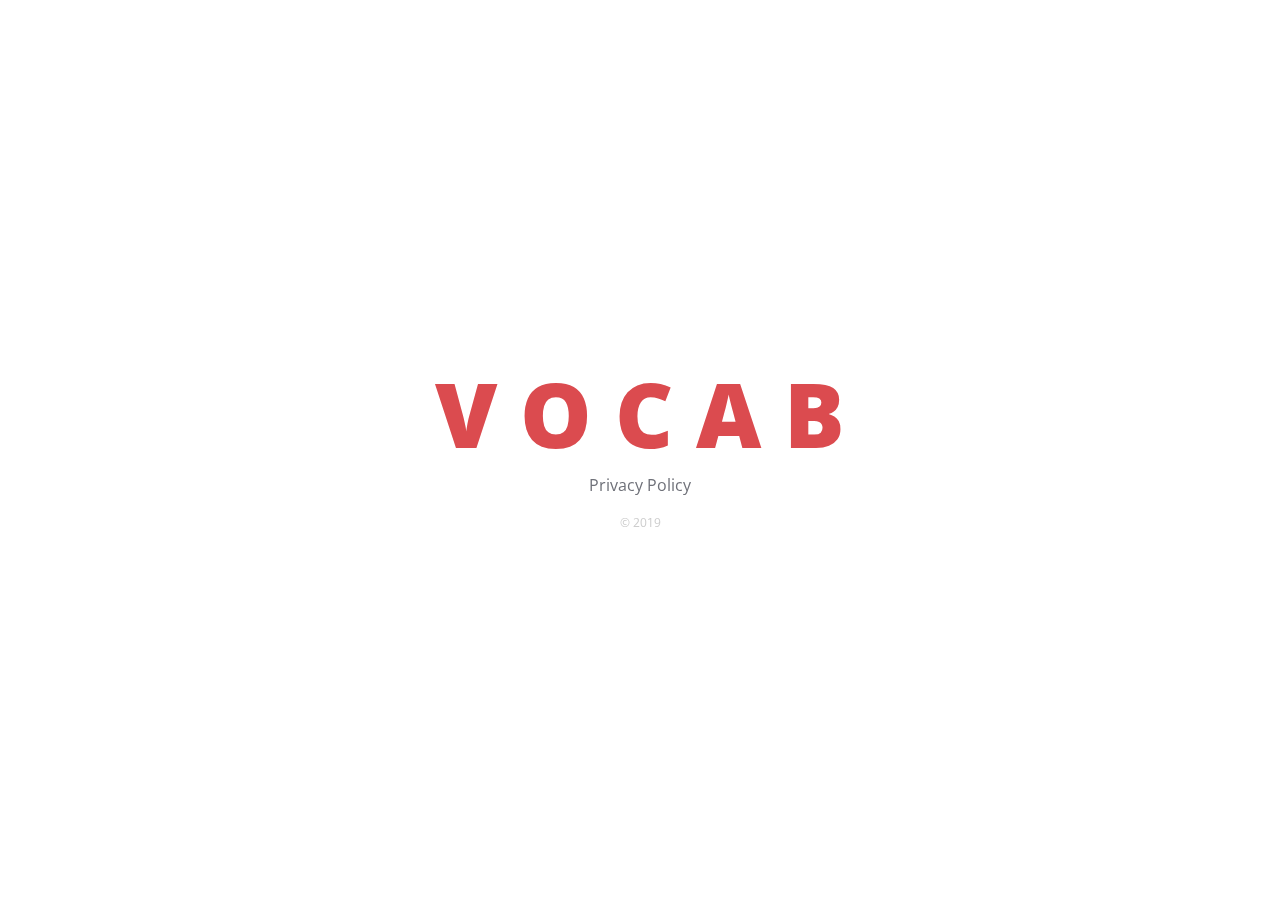
==== index.html @ 17fffceb "index design completed" ====
<!DOCTYPE html>
<html>
    <head>
        <link rel="stylesheet" href="style.css">
    </head>
    <body>
        <header id="index-container">
            <h1>V O C A B</h1>
            <a href="privacyPolicy.html">Privacy Policy</a>
            <p id="copyright">&copy; 2019</p>
        </header>
    </body>
</html>
---- style.css ----
@import url('https://fonts.googleapis.com/css?family=Open+Sans:400,600,700,800');
body {
    text-align: center;
    font-family: 'Open Sans', sans-serif;
    text-decoration: none;
}
h1 {
    font-size: 10vh;
    font-weight: 800;
    margin: 0px 0px;
    color: #DB4B4F;
}
a {
    text-decoration: none;
}
a:link,
a:visited {
    color: #6F7179;
}
a:hover {
    color: #AAAAAA;
}
#index-container {
    position: fixed;
    top: 50%;
    left: 50%;
    transform: translate(-50%, -50%);
}
#copyright {
    font-size: 0.75em;
    color: #CDCDCD;
    margin: 2vh 0px;
}
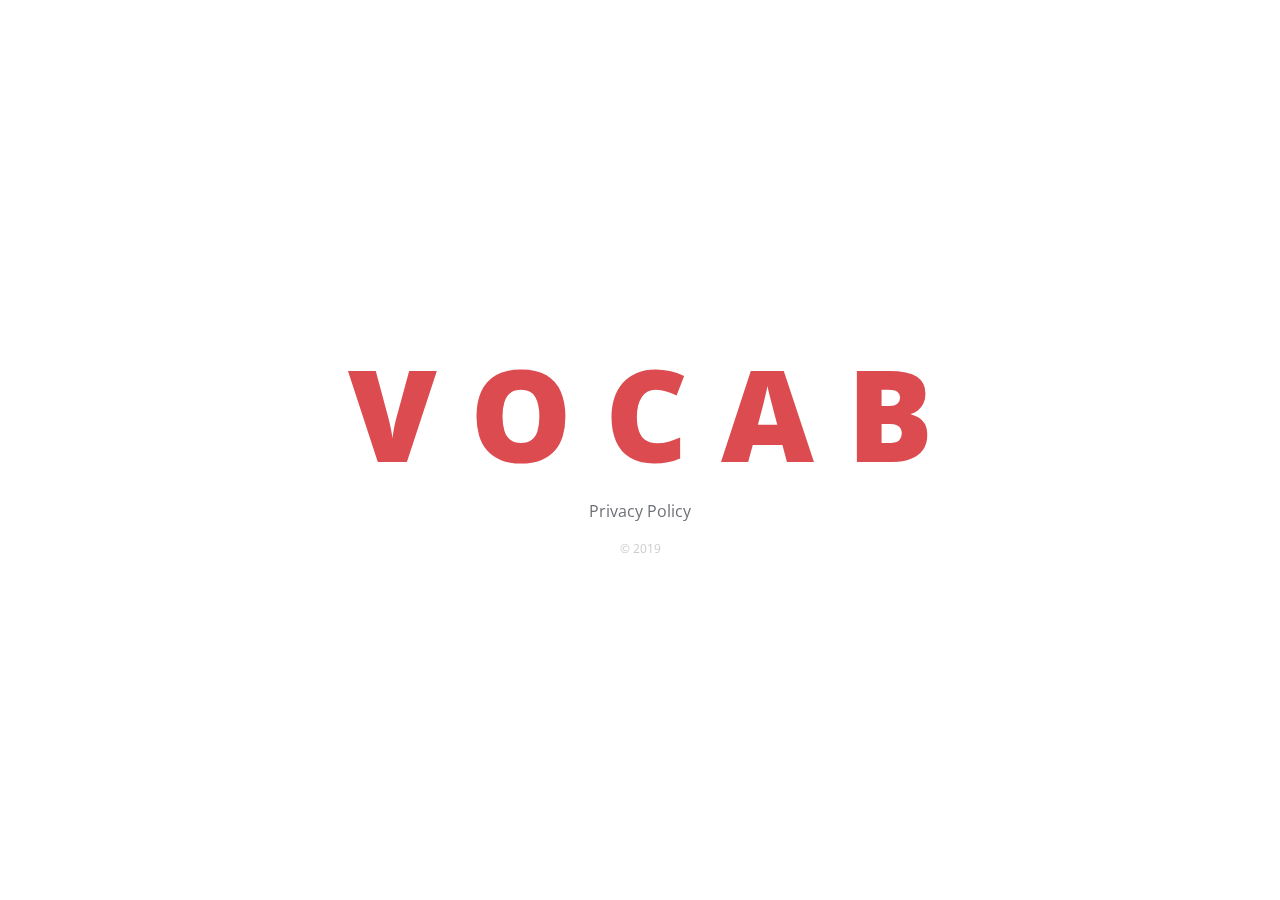
==== commit 18238af3: "Set basic privacy policy template" ====
--- a/index.html
+++ b/index.html
@@ -2,6 +2,7 @@
 <html>
     <head>
         <link rel="stylesheet" href="style.css">
+        <title>VOCAB</title>
     </head>
     <body>
         <header id="index-container">
--- a/style.css
+++ b/style.css
@@ -4,11 +4,40 @@
     font-family: 'Open Sans', sans-serif;
     text-decoration: none;
 }
+section {
+    border-style: solid;
+    border-width: 1px;
+    border-color: #AAAAAA;
+    border-radius: 10px;
+    margin-left: 20vw;
+    margin-right: 20vw;
+    margin-top: 40px;
+    padding: 5% 7% 3% 7%;
+    text-align: justify;
+}
+div {
+    margin-bottom: 40px;
+}
 h1 {
-    font-size: 10vh;
+    font-size: 10vw;
     font-weight: 800;
     margin: 0px 0px;
     color: #DB4B4F;
+}
+h2 {
+    font-size: 3vw;
+    margin-top: 0px;
+}
+h3 {
+    font-size: 1.5vw;
+}
+h4 {
+    font-size: 1vw;
+    color: #6F7179;
+}
+p,
+li {
+    color: #6F7179;
 }
 a {
     text-decoration: none;
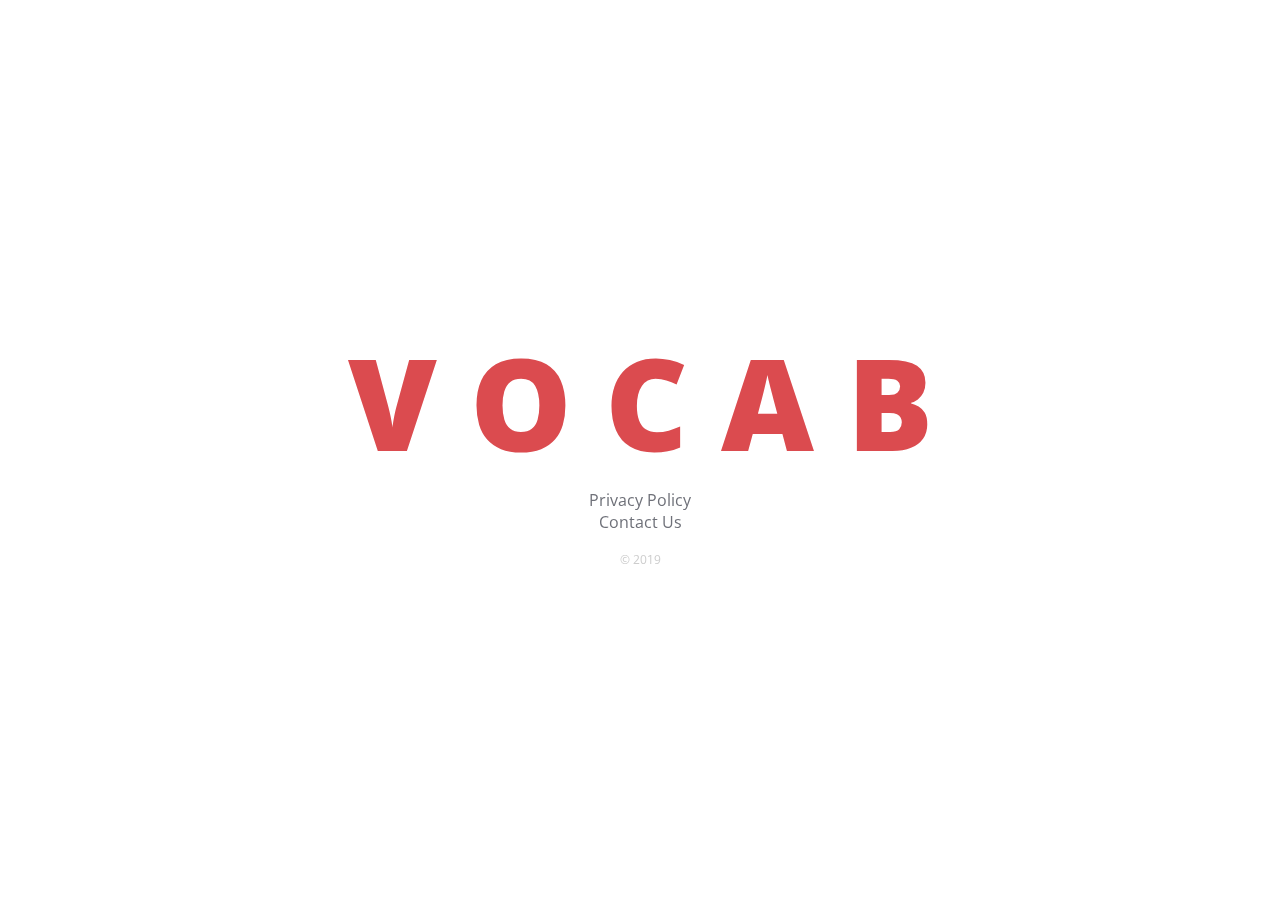
==== commit e92c0f4f: "Created `contactUs` page" ====
--- a/index.html
+++ b/index.html
@@ -8,6 +8,8 @@
         <header id="index-container">
             <h1>V O C A B</h1>
             <a href="privacyPolicy.html">Privacy Policy</a>
+            <br>
+            <a href="contactUs.html">Contact Us</a>
             <p id="copyright">&copy; 2019</p>
         </header>
     </body>
--- a/style.css
+++ b/style.css
@@ -4,19 +4,15 @@
     font-family: 'Open Sans', sans-serif;
     text-decoration: none;
 }
+nav {
+    margin: 0 0;
+}
 section {
     border-style: solid;
     border-width: 1px;
     border-color: #AAAAAA;
     border-radius: 10px;
-    margin-left: 20vw;
-    margin-right: 20vw;
-    margin-top: 40px;
-    padding: 5% 7% 3% 7%;
     text-align: justify;
-}
-div {
-    margin-bottom: 40px;
 }
 h1 {
     font-size: 10vw;
@@ -25,14 +21,9 @@
     color: #DB4B4F;
 }
 h2 {
-    font-size: 3vw;
     margin-top: 0px;
 }
-h3 {
-    font-size: 1.5vw;
-}
 h4 {
-    font-size: 1vw;
     color: #6F7179;
 }
 p,
@@ -48,6 +39,12 @@
 }
 a:hover {
     color: #AAAAAA;
+}
+.link {
+    text-decoration: underline;
+}
+#redText {
+    color: #DB4B4F;
 }
 #index-container {
     position: fixed;
@@ -59,4 +56,186 @@
     font-size: 0.75em;
     color: #CDCDCD;
     margin: 2vh 0px;
+}
+/* Extra small devices (phones, 600px and down) */
+@media only screen and (max-width: 600px) {
+    section {
+        margin-top: 2vw;
+        margin-left: 1vw;
+        margin-right: 1vw;
+        padding: 0% 3% 0% 3%;
+    }
+    div {
+        margin-bottom: 3vw;
+    }
+    h2 {
+        margin-bottom: 1vw;
+        font-size: 5vw;
+    }
+    h3 {
+        margin-top: 2vw;
+        margin-bottom: 1vw;
+        font-size: 3.5vw;
+    }
+    h4 {
+        margin-top: 2vw;
+        margin-bottom: 0;
+    }
+    p {
+        margin-top: 1vw;
+        margin-bottom: 1vw;
+    }
+    ul {
+        margin-top: 1.5vw;
+        padding-left: 6vw;
+    }
+    li {
+        margin-top: 1vw;
+    }
+}  
+/* Small devices (portrait tablets and large phones, 600px and up) */
+@media only screen and (min-width: 600px) {
+    section {
+        margin-top: 2vw;
+        margin-left: 3vw;
+        margin-right: 4vw;
+        padding: 0.5% 4% 1% 4%;
+    }
+    div {
+        margin-bottom: 3vw;
+    }
+    h2 {
+        margin-bottom: 1vw;
+        font-size: 5vw;
+    }
+    h3 {
+        margin-top: 2vw;
+        margin-bottom: 0vw;
+        font-size: 3vw;
+    }
+    h4 {
+        margin-top: 1.5vw;
+        margin-bottom: 0;
+    }
+    p {
+        margin-top: 1vw;
+        margin-bottom: 1vw;
+    }
+    ul {
+        margin-top: 1.5vw;
+        padding-left: 5vw;
+    }
+    li {
+        margin-top: 1vw;
+    }
+}
+/* Medium devices (landscape tablets, 768px and up) */
+@media only screen and (min-width: 768px) {
+    section {
+        margin-top: 2vw;
+        margin-left: 5vw;
+        margin-right: 5vw;
+        padding: 2% 5% 2% 5%;
+    }
+    div {
+        margin-bottom: 3vw;
+    }
+    h2 {
+        margin-bottom: 1vw;
+        font-size: 4vw;
+    }
+    h3 {
+        margin-top: 2vw;
+        margin-bottom: 0vw;
+        font-size: 2.5vw;
+    }
+    h4 {
+        margin-top: 1.5vw;
+        margin-bottom: 0;
+    }
+    p {
+        margin-top: 1vw;
+        margin-bottom: 1vw;
+    }
+    ul {
+        margin-top: 1.5vw;
+        padding-left: 4vw;
+    }
+    li {
+        margin-top: 1vw;
+    }
+} 
+/* Large devices (laptops/desktops, 992px and up) */
+@media only screen and (min-width: 992px) {
+    section {
+        margin-top: 2vw;
+        margin-left: 10vw;
+        margin-right: 10vw;
+        padding: 3% 6% 2% 6%;
+    }
+    h2 {
+        margin-bottom: 1vw;
+        font-size: 4vw;
+    }
+    h3 {
+        margin-top: 2vw;
+        margin-bottom: 0vw;
+        font-size: 2vw;
+    }
+    h4 {
+        margin-top: 1.5vw;
+        margin-bottom: 0;
+    }
+    p {
+        margin-top: 1vw;
+        margin-bottom: 1vw;
+    }
+    ul {
+        margin-top: 1.5vw;
+        padding-left: 3vw;
+    }
+    li {
+        margin-top: 1vw;
+    }
+} 
+/* Extra large devices (large laptops and desktops, 1200px and up) */
+@media only screen and (min-width: 1200px) {
+    section {
+        margin-top: 3vw;
+        margin-left: 20vw;
+        margin-right: 20vw;
+        padding: 5% 7% 3% 7%;
+    }
+    div {
+        margin-bottom: 40px;
+    }
+    h2 {
+        margin-bottom: 2vw;
+        font-size: 3vw;
+    }
+    h3 {
+        margin-top: 2vw;
+        margin-bottom: 0vw;
+        font-size: 1.5vw;
+    }
+    h4 {
+        margin-top: 1.5vw;
+        margin-bottom: 0;
+        font-size: 1.2vw;
+    }
+    ul {
+        margin-top: 1.5vw;
+        padding-left: 2.5vw;
+    }
+    p,
+    li {
+        font-size: 1.2vw;
+    }
+    p {
+        margin-top: 1vw;
+        margin-bottom: 1vw;
+    }
+    li {
+        margin-top: 1vw;
+    }
 }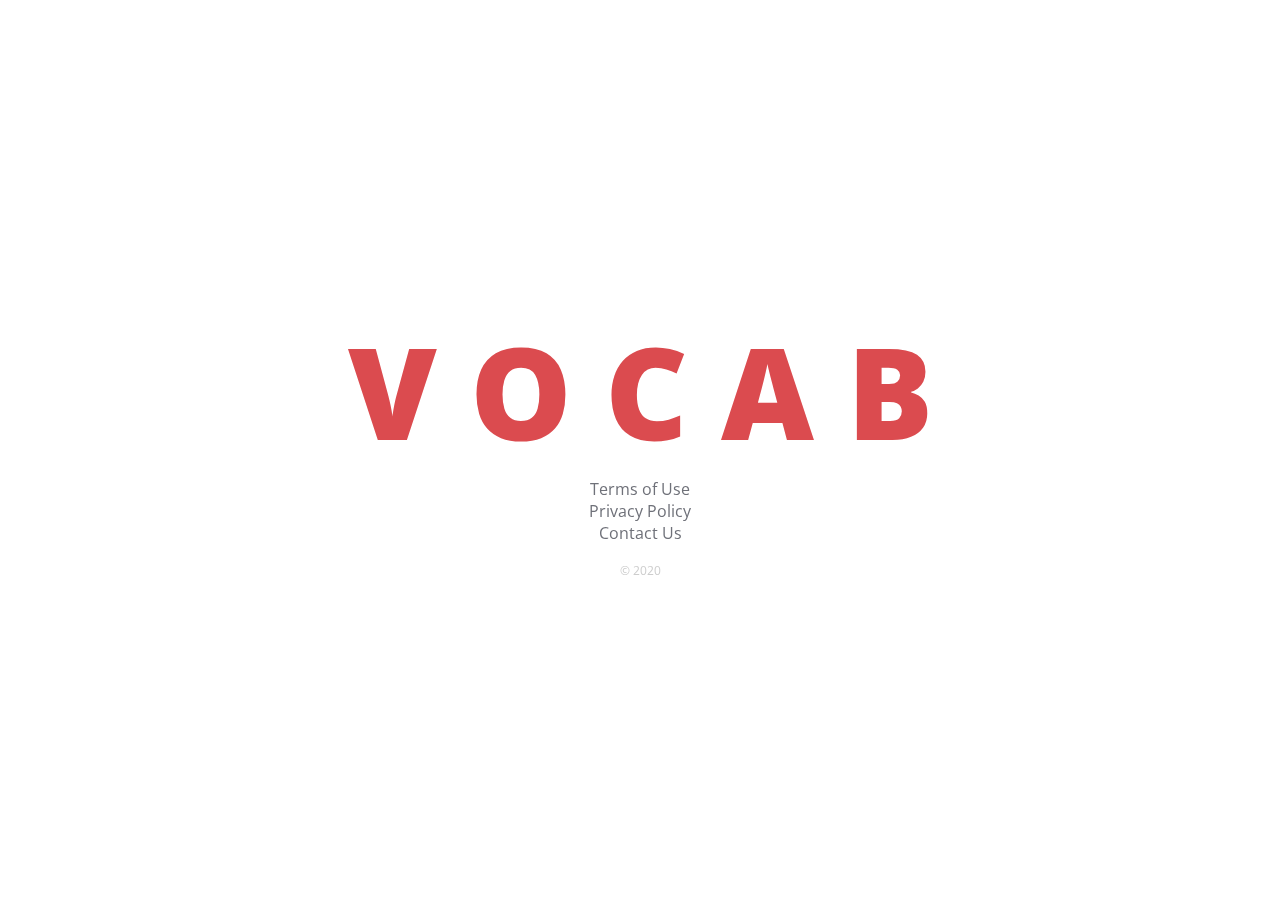
==== commit 06fbdba3: "Added terms of use" ====
--- a/index.html
+++ b/index.html
@@ -7,10 +7,12 @@
     <body>
         <header id="index-container">
             <h1>V O C A B</h1>
+            <a href="termsOfUse.html">Terms of Use</a>
+            <br>
             <a href="privacyPolicy.html">Privacy Policy</a>
             <br>
             <a href="contactUs.html">Contact Us</a>
-            <p id="copyright">&copy; 2019</p>
+            <p id="copyright">&copy; 2020</p>
         </header>
     </body>
 </html>